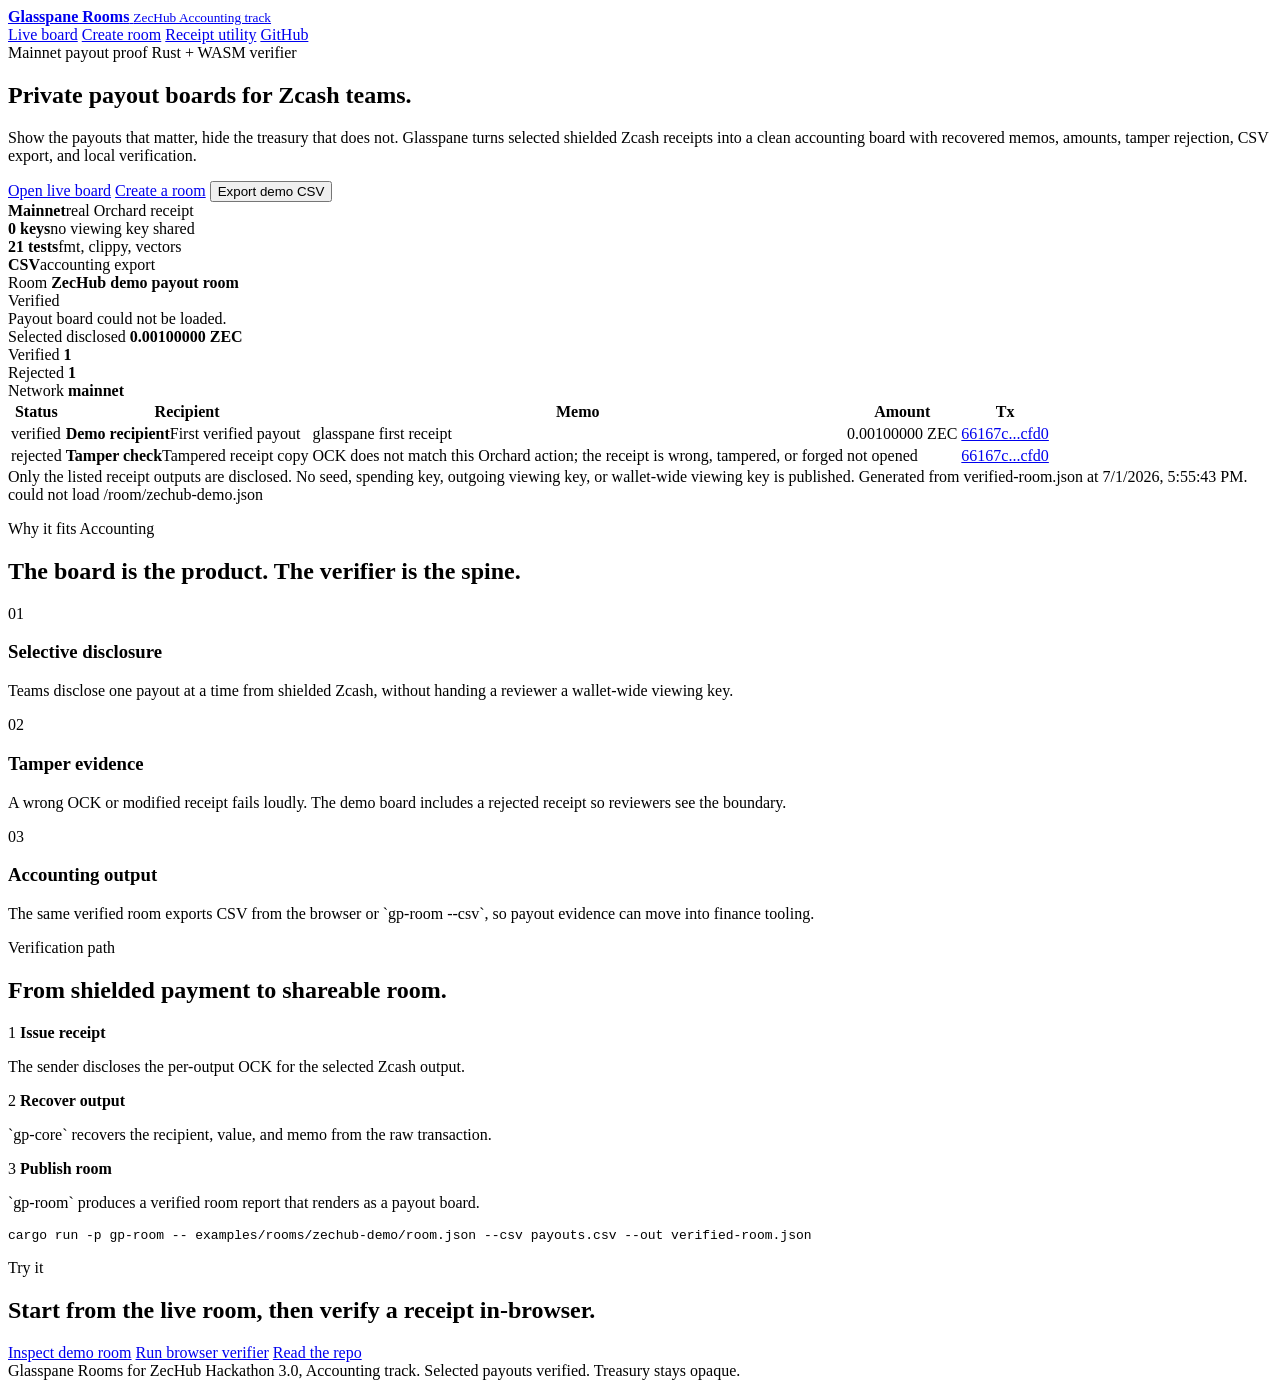
==== web/index.html @ 47644246 "feat: overhaul launch website" ====
<!doctype html>
<html lang="en">
<head>
<meta charset="utf-8" />
<meta name="viewport" content="width=device-width, initial-scale=1" />
<title>Glasspane Rooms - private payout boards for Zcash teams</title>
<meta name="description" content="Glasspane Rooms lets Zcash teams publish private payout boards: selected shielded payouts, memos, totals, tamper checks, and CSV exports without sharing a viewing key." />
<link rel="canonical" href="https://glasspane-iota.vercel.app/" />
<meta name="theme-color" content="#111713" />
<meta property="og:title" content="Glasspane Rooms" />
<meta property="og:description" content="Private payout boards for Zcash teams. Selected shielded payouts are verified while the rest of the treasury stays opaque." />
<meta property="og:type" content="website" />
<meta property="og:url" content="https://glasspane-iota.vercel.app/" />
<meta property="og:image" content="https://glasspane-iota.vercel.app/room/og-glasspane-rooms.svg" />
<meta name="twitter:card" content="summary_large_image" />
<meta name="twitter:title" content="Glasspane Rooms" />
<meta name="twitter:description" content="Private payout boards for Zcash teams." />
<meta name="twitter:image" content="https://glasspane-iota.vercel.app/room/og-glasspane-rooms.svg" />
<link rel="icon" href="/favicon.svg" type="image/svg+xml" />
<link rel="stylesheet" href="/app.css?v=3" />
</head>
<body class="launch page-home">
<div class="gp-shell">
  <header class="gp-topbar">
    <a class="gp-brand" href="/" aria-label="Glasspane home">
      <span class="gp-mark" aria-hidden="true"><span></span></span>
      <span>
        <strong>Glasspane Rooms</strong>
        <small>ZecHub Accounting track</small>
      </span>
    </a>
    <nav class="gp-nav" aria-label="Primary">
      <a href="/room/zechub-demo">Live board</a>
      <a href="/room/create">Create room</a>
      <a href="/receipt.html">Receipt utility</a>
      <a href="https://github.com/dolepee/glasspane">GitHub</a>
    </nav>
  </header>

  <main>
    <section class="gp-hero" aria-labelledby="hero-title">
      <div class="gp-hero-copy">
        <div class="gp-kicker">
          <span><span class="gp-dot" aria-hidden="true"></span>Mainnet payout proof</span>
          <span><span class="gp-dot blue" aria-hidden="true"></span>Rust + WASM verifier</span>
        </div>
        <h1 id="hero-title">Private payout boards for Zcash teams.</h1>
        <p class="gp-lede">Show the payouts that matter, hide the treasury that does not. Glasspane turns selected shielded Zcash receipts into a clean accounting board with recovered memos, amounts, tamper rejection, CSV export, and local verification.</p>
        <div class="gp-actions">
          <a class="gp-button primary" href="/room/zechub-demo">Open live board</a>
          <a class="gp-button" href="/room/create">Create a room</a>
          <button class="gp-button" type="button" id="export-csv">Export demo CSV</button>
        </div>
        <div class="gp-proof-strip" aria-label="Launch proof">
          <div><strong>Mainnet</strong><span>real Orchard receipt</span></div>
          <div><strong>0 keys</strong><span>no viewing key shared</span></div>
          <div><strong>21 tests</strong><span>fmt, clippy, vectors</span></div>
          <div><strong>CSV</strong><span>accounting export</span></div>
        </div>
      </div>

      <aside class="gp-console" aria-label="ZecHub demo payout room preview">
        <div class="gp-console-top">
          <div>
            <span class="gp-console-label">Room</span>
            <strong>ZecHub demo payout room</strong>
          </div>
          <span class="gp-live-pill"><span class="gp-dot" aria-hidden="true"></span>Verified</span>
        </div>

        <div class="gp-summary" id="summary">1 selected shielded payout verified, 1 tampered receipt rejected, rest of treasury opaque.</div>

        <div class="gp-metrics" aria-label="Room metrics">
          <div class="primary">
            <span>Selected disclosed</span>
            <strong id="total-zec">0.00100000 ZEC</strong>
          </div>
          <div>
            <span>Verified</span>
            <strong id="verified-count">1</strong>
          </div>
          <div>
            <span>Rejected</span>
            <strong id="rejected-count">1</strong>
          </div>
          <div>
            <span>Network</span>
            <strong id="network">mainnet</strong>
          </div>
        </div>

        <div class="gp-table-wrap">
          <table class="gp-table" aria-label="Selected payout rows">
            <thead>
              <tr>
                <th scope="col">Status</th>
                <th scope="col">Recipient</th>
                <th scope="col">Memo</th>
                <th scope="col">Amount</th>
                <th scope="col">Tx</th>
              </tr>
            </thead>
            <tbody id="board">
              <tr class="room-data-row">
                <td data-label="Status"><span class="gp-status verified"><span class="gp-dot" aria-hidden="true"></span>verified</span></td>
                <td data-label="Recipient"><strong>Demo recipient</strong><span>First verified payout</span></td>
                <td data-label="Memo" class="mono">glasspane first receipt</td>
                <td data-label="Amount" class="mono">0.00100000 ZEC</td>
                <td data-label="Tx"><a class="gp-tx" href="https://mainnet.zcashexplorer.app/transactions/66167cd3020eb329446e86d80ccd0494baa3959bf9a0e586dbdccd204b6dcfd0" target="_blank" rel="noopener">66167c...cfd0</a></td>
              </tr>
              <tr class="room-data-row">
                <td data-label="Status"><span class="gp-status rejected"><span class="gp-dot" aria-hidden="true"></span>rejected</span></td>
                <td data-label="Recipient"><strong>Tamper check</strong><span>Tampered receipt copy</span></td>
                <td data-label="Memo" class="mono">OCK does not match this Orchard action; the receipt is wrong, tampered, or forged</td>
                <td data-label="Amount" class="mono">not opened</td>
                <td data-label="Tx"><a class="gp-tx" href="https://mainnet.zcashexplorer.app/transactions/66167cd3020eb329446e86d80ccd0494baa3959bf9a0e586dbdccd204b6dcfd0" target="_blank" rel="noopener">66167c...cfd0</a></td>
              </tr>
            </tbody>
          </table>
        </div>

        <div class="gp-console-foot">
          <span id="privacy-boundary">Only the selected receipts are disclosed.</span>
          <span id="generated-at">Generated from verified-room.json at 7/1/2026, 6:55:43 PM.</span>
        </div>
        <div id="load-error" class="gp-error" hidden></div>
      </aside>
    </section>

    <section class="gp-section gp-section-grid" aria-labelledby="why-title">
      <div>
        <p class="gp-section-label">Why it fits Accounting</p>
        <h2 id="why-title">The board is the product. The verifier is the spine.</h2>
      </div>
      <div class="gp-feature-grid">
        <article>
          <span>01</span>
          <h3>Selective disclosure</h3>
          <p>Teams disclose one payout at a time from shielded Zcash, without handing a reviewer a wallet-wide viewing key.</p>
        </article>
        <article>
          <span>02</span>
          <h3>Tamper evidence</h3>
          <p>A wrong OCK or modified receipt fails loudly. The demo board includes a rejected receipt so reviewers see the boundary.</p>
        </article>
        <article>
          <span>03</span>
          <h3>Accounting output</h3>
          <p>The same verified room exports CSV from the browser or `gp-room --csv`, so payout evidence can move into finance tooling.</p>
        </article>
      </div>
    </section>

    <section class="gp-section gp-workflow" aria-labelledby="workflow-title">
      <div class="gp-section-head">
        <p class="gp-section-label">Verification path</p>
        <h2 id="workflow-title">From shielded payment to shareable room.</h2>
      </div>
      <div class="gp-steps">
        <article>
          <span>1</span>
          <strong>Issue receipt</strong>
          <p>The sender discloses the per-output OCK for the selected Zcash output.</p>
        </article>
        <article>
          <span>2</span>
          <strong>Recover output</strong>
          <p>`gp-core` recovers the recipient, value, and memo from the raw transaction.</p>
        </article>
        <article>
          <span>3</span>
          <strong>Publish room</strong>
          <p>`gp-room` produces a verified room report that renders as a payout board.</p>
        </article>
      </div>
      <pre class="gp-terminal"><code>cargo run -p gp-room -- examples/rooms/zechub-demo/room.json --csv payouts.csv --out verified-room.json</code></pre>
    </section>

    <section class="gp-section gp-cta-band" aria-labelledby="next-title">
      <div>
        <p class="gp-section-label">Try it</p>
        <h2 id="next-title">Start from the live room, then verify a receipt in-browser.</h2>
      </div>
      <div class="gp-actions">
        <a class="gp-button primary" href="/room/zechub-demo">Inspect demo room</a>
        <a class="gp-button" href="/room/create">Run browser verifier</a>
        <a class="gp-button" href="https://github.com/dolepee/glasspane">Read the repo</a>
      </div>
    </section>
  </main>

  <footer class="gp-footer">
    <span>Glasspane Rooms for ZecHub Hackathon 3.0, Accounting track.</span>
    <span>Selected payouts verified. Treasury stays opaque.</span>
  </footer>
</div>

<script id="room-data" type="application/json">
{
  "version": "0",
  "title": "ZecHub demo payout room",
  "purpose": "A Glasspane Rooms demo showing how selected shielded Zcash payouts can be proven without exposing the rest of the wallet.",
  "privacy_boundary": "Only the listed receipt outputs are disclosed. No seed, spending key, outgoing viewing key, or wallet-wide viewing key is published.",
  "network": "mainnet",
  "generated_at": "2026-07-01T17:55:43.226035Z",
  "overall_pass": true,
  "verified_count": 1,
  "rejected_count": 1,
  "total_zatoshis": 100000,
  "total_zec": "0.00100000",
  "expected_memo_labels": ["glasspane first receipt"],
  "results": [
    {
      "id": "mainnet-first-receipt",
      "label": "First verified payout",
      "role": "Demo recipient",
      "expected_outcome": "verified",
      "status": "verified",
      "expected_result_observed": true,
      "tamper": false,
      "tx_id": "66167cd3020eb329446e86d80ccd0494baa3959bf9a0e586dbdccd204b6dcfd0",
      "tx_url": "https://mainnet.zcashexplorer.app/transactions/66167cd3020eb329446e86d80ccd0494baa3959bf9a0e586dbdccd204b6dcfd0",
      "pool": "orchard",
      "output_index": 1,
      "amount_zatoshis": 100000,
      "amount_zec": "0.00100000",
      "memo": "glasspane first receipt",
      "recipient": "u1ug9ltzk9y74pgqtc7mtwnc8vsnlqlsalhamkfd4lyhegrfv6ff5znwr4syzylrpta36ehs3jjm3c4ssvpfar8zq2hamg35wwzqxqemeu",
      "error": null
    },
    {
      "id": "tampered-ock",
      "label": "Tampered receipt copy",
      "role": "Tamper check",
      "expected_outcome": "rejected",
      "status": "rejected",
      "expected_result_observed": true,
      "tamper": true,
      "tx_id": "66167cd3020eb329446e86d80ccd0494baa3959bf9a0e586dbdccd204b6dcfd0",
      "tx_url": "https://mainnet.zcashexplorer.app/transactions/66167cd3020eb329446e86d80ccd0494baa3959bf9a0e586dbdccd204b6dcfd0",
      "pool": "orchard",
      "output_index": 1,
      "amount_zatoshis": null,
      "amount_zec": null,
      "memo": null,
      "recipient": null,
      "error": "OCK does not match this Orchard action; the receipt is wrong, tampered, or forged"
    }
  ],
  "failures": []
}
</script>
<script>
  const roomUrl = "/room/zechub-demo.json";
  const board = document.getElementById("board");
  const summary = document.getElementById("summary");
  const errorBox = document.getElementById("load-error");
  let currentRoom = JSON.parse(document.getElementById("room-data").textContent);

  function statusLabel(status) {
    return status === "verified" ? "verified" : "rejected";
  }

  function shortTx(tx) {
    if (!tx) return "tx";
    return tx.slice(0, 6) + "..." + tx.slice(-4);
  }

  function cell(label, content, className = "") {
    const td = document.createElement("td");
    td.setAttribute("data-label", label);
    if (className) td.className = className;
    if (content instanceof Node) td.appendChild(content);
    else td.textContent = content;
    return td;
  }

  function renderRow(item) {
    const row = document.createElement("tr");
    row.className = "room-data-row";

    const normalizedStatus = statusLabel(item.status);
    const status = document.createElement("span");
    status.className = `gp-status ${normalizedStatus}`;
    const dot = document.createElement("span");
    dot.className = "gp-dot";
    dot.setAttribute("aria-hidden", "true");
    status.append(dot, normalizedStatus);

    const role = document.createElement("span");
    const roleName = document.createElement("strong");
    roleName.textContent = item.role || "Recipient";
    const roleLabel = document.createElement("span");
    roleLabel.textContent = item.label || item.id || "receipt";
    role.append(roleName, roleLabel);

    const tx = document.createElement(item.tx_url ? "a" : "span");
    tx.className = item.tx_url ? "gp-tx" : "muted";
    tx.textContent = shortTx(item.tx_id);
    if (item.tx_url) {
      tx.href = item.tx_url;
      tx.target = "_blank";
      tx.rel = "noopener";
    }

    row.append(
      cell("Status", status),
      cell("Recipient", role),
      cell("Memo", item.memo || item.error || "No memo disclosed", "mono"),
      cell("Amount", item.amount_zec ? `${item.amount_zec} ZEC` : "not opened", "mono"),
      cell("Tx", tx)
    );
    return row;
  }

  function csvEscape(value) {
    const text = value == null ? "" : String(value);
    return /[",\n\r]/.test(text) ? `"${text.replace(/"/g, '""')}"` : text;
  }

  function roomToCsv(data) {
    const header = ["status", "recipient", "memo", "amount ZEC", "tx id", "verified-at"];
    const rows = data.results.map(item => [
      item.status || "",
      item.recipient || "",
      item.memo || item.error || "",
      item.amount_zec || "",
      item.tx_id || "",
      data.generated_at || "",
    ]);
    return [header, ...rows].map(row => row.map(csvEscape).join(",")).join("\n") + "\n";
  }

  function slugify(value) {
    return String(value || "glasspane-room").toLowerCase().replace(/[^a-z0-9]+/g, "-").replace(/(^-|-$)/g, "") || "glasspane-room";
  }

  function downloadCsv(data) {
    const blob = new Blob([roomToCsv(data)], { type: "text/csv;charset=utf-8" });
    const url = URL.createObjectURL(blob);
    const link = document.createElement("a");
    link.href = url;
    link.download = `${slugify(data.title)}.csv`;
    link.click();
    URL.revokeObjectURL(url);
  }

  function render(data) {
    currentRoom = data;
    const selected = data.verified_count === 1 ? "selected shielded payout" : "selected shielded payouts";
    const rejected = data.rejected_count === 1 ? "tampered receipt" : "tampered receipts";
    summary.textContent = `${data.verified_count} ${selected} verified, ${data.rejected_count} ${rejected} rejected, rest of treasury opaque.`;
    document.getElementById("total-zec").textContent = `${data.total_zec} ZEC`;
    document.getElementById("verified-count").textContent = data.verified_count;
    document.getElementById("rejected-count").textContent = data.rejected_count;
    document.getElementById("network").textContent = data.network;
    document.getElementById("privacy-boundary").textContent = data.privacy_boundary;
    document.getElementById("generated-at").textContent = `Generated from verified-room.json at ${new Date(data.generated_at).toLocaleString()}.`;
    board.replaceChildren(...data.results.map(renderRow));
  }

  document.getElementById("export-csv").addEventListener("click", () => downloadCsv(currentRoom));
  render(currentRoom);

  fetch(roomUrl)
    .then(response => {
      if (!response.ok) throw new Error(`could not load ${roomUrl}`);
      return response.json();
    })
    .then(render)
    .catch(err => {
      summary.textContent = "Payout board could not be loaded.";
      errorBox.hidden = false;
      errorBox.textContent = err.message;
    });
</script>
</body>
</html>
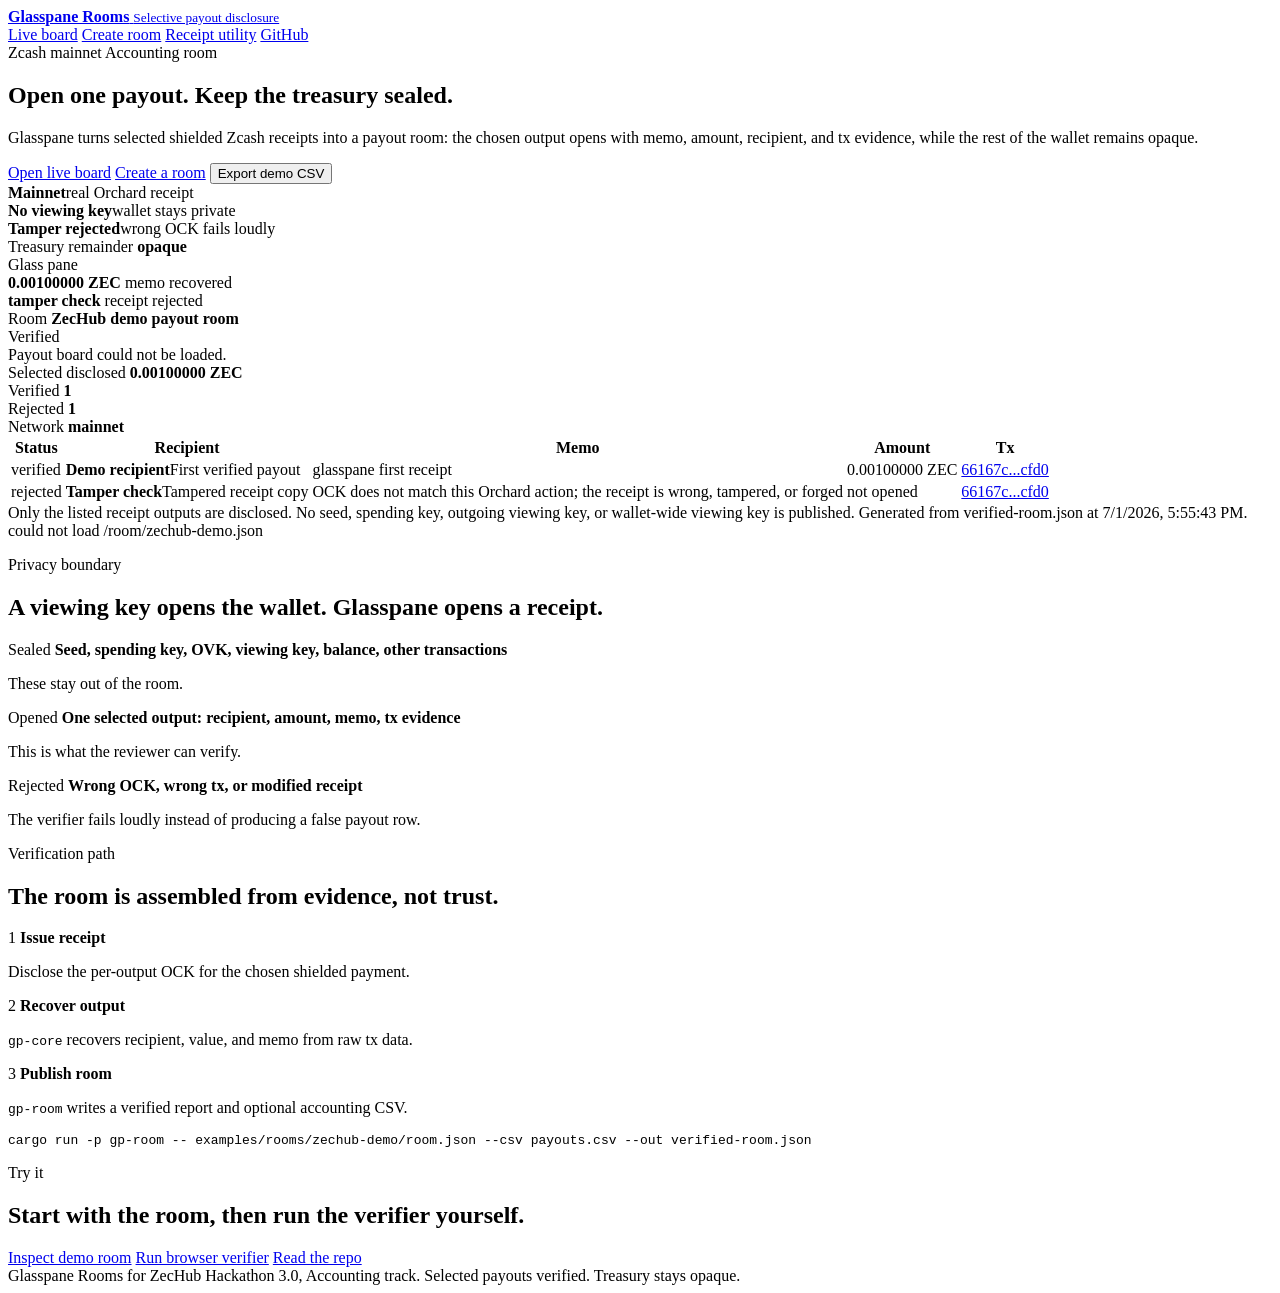
==== commit 4239db6f: "feat: add selective disclosure homepage concept" ====
--- a/web/index.html
+++ b/web/index.html
@@ -17,16 +17,16 @@
 <meta name="twitter:description" content="Private payout boards for Zcash teams." />
 <meta name="twitter:image" content="https://glasspane-iota.vercel.app/room/og-glasspane-rooms.svg" />
 <link rel="icon" href="/favicon.svg" type="image/svg+xml" />
-<link rel="stylesheet" href="/app.css?v=3" />
+<link rel="stylesheet" href="/app.css?v=4" />
 </head>
-<body class="launch page-home">
-<div class="gp-shell">
-  <header class="gp-topbar">
+<body class="launch page-home concept-vault">
+<div class="gp-shell vault-shell">
+  <header class="gp-topbar vault-topbar">
     <a class="gp-brand" href="/" aria-label="Glasspane home">
       <span class="gp-mark" aria-hidden="true"><span></span></span>
       <span>
         <strong>Glasspane Rooms</strong>
-        <small>ZecHub Accounting track</small>
+        <small>Selective payout disclosure</small>
       </span>
     </a>
     <nav class="gp-nav" aria-label="Primary">
@@ -38,148 +38,173 @@
   </header>
 
   <main>
-    <section class="gp-hero" aria-labelledby="hero-title">
-      <div class="gp-hero-copy">
-        <div class="gp-kicker">
-          <span><span class="gp-dot" aria-hidden="true"></span>Mainnet payout proof</span>
-          <span><span class="gp-dot blue" aria-hidden="true"></span>Rust + WASM verifier</span>
+    <section class="vault-hero" aria-labelledby="hero-title">
+      <div class="vault-copy">
+        <div class="vault-kicker">
+          <span><span class="gp-dot" aria-hidden="true"></span>Zcash mainnet</span>
+          <span><span class="gp-dot blue" aria-hidden="true"></span>Accounting room</span>
         </div>
-        <h1 id="hero-title">Private payout boards for Zcash teams.</h1>
-        <p class="gp-lede">Show the payouts that matter, hide the treasury that does not. Glasspane turns selected shielded Zcash receipts into a clean accounting board with recovered memos, amounts, tamper rejection, CSV export, and local verification.</p>
+        <h1 id="hero-title">Open one payout. Keep the treasury sealed.</h1>
+        <p class="vault-lede">Glasspane turns selected shielded Zcash receipts into a payout room: the chosen output opens with memo, amount, recipient, and tx evidence, while the rest of the wallet remains opaque.</p>
         <div class="gp-actions">
           <a class="gp-button primary" href="/room/zechub-demo">Open live board</a>
           <a class="gp-button" href="/room/create">Create a room</a>
           <button class="gp-button" type="button" id="export-csv">Export demo CSV</button>
         </div>
-        <div class="gp-proof-strip" aria-label="Launch proof">
+        <div class="vault-proof-strip" aria-label="Launch proof">
           <div><strong>Mainnet</strong><span>real Orchard receipt</span></div>
-          <div><strong>0 keys</strong><span>no viewing key shared</span></div>
-          <div><strong>21 tests</strong><span>fmt, clippy, vectors</span></div>
-          <div><strong>CSV</strong><span>accounting export</span></div>
+          <div><strong>No viewing key</strong><span>wallet stays private</span></div>
+          <div><strong>Tamper rejected</strong><span>wrong OCK fails loudly</span></div>
         </div>
       </div>
 
-      <aside class="gp-console" aria-label="ZecHub demo payout room preview">
-        <div class="gp-console-top">
+      <div class="vault-stage" aria-label="Selective payout disclosure preview">
+        <div class="vault-sealed" aria-hidden="true">
+          <div class="vault-lock">
+            <span></span>
+          </div>
           <div>
-            <span class="gp-console-label">Room</span>
-            <strong>ZecHub demo payout room</strong>
-          </div>
-          <span class="gp-live-pill"><span class="gp-dot" aria-hidden="true"></span>Verified</span>
+            <span class="vault-label">Treasury remainder</span>
+            <strong>opaque</strong>
+          </div>
+          <div class="vault-blind-rows">
+            <span></span><span></span><span></span><span></span>
+          </div>
         </div>
 
-        <div class="gp-summary" id="summary">1 selected shielded payout verified, 1 tampered receipt rejected, rest of treasury opaque.</div>
-
-        <div class="gp-metrics" aria-label="Room metrics">
-          <div class="primary">
-            <span>Selected disclosed</span>
-            <strong id="total-zec">0.00100000 ZEC</strong>
-          </div>
-          <div>
-            <span>Verified</span>
-            <strong id="verified-count">1</strong>
-          </div>
-          <div>
-            <span>Rejected</span>
-            <strong id="rejected-count">1</strong>
-          </div>
-          <div>
-            <span>Network</span>
-            <strong id="network">mainnet</strong>
+        <div class="vault-disclosure" aria-hidden="true">
+          <span class="vault-label">Glass pane</span>
+          <div class="vault-receipt verified">
+            <strong>0.00100000 ZEC</strong>
+            <span>memo recovered</span>
+          </div>
+          <div class="vault-rail"></div>
+          <div class="vault-receipt rejected">
+            <strong>tamper check</strong>
+            <span>receipt rejected</span>
           </div>
         </div>
 
-        <div class="gp-table-wrap">
-          <table class="gp-table" aria-label="Selected payout rows">
-            <thead>
-              <tr>
-                <th scope="col">Status</th>
-                <th scope="col">Recipient</th>
-                <th scope="col">Memo</th>
-                <th scope="col">Amount</th>
-                <th scope="col">Tx</th>
-              </tr>
-            </thead>
-            <tbody id="board">
-              <tr class="room-data-row">
-                <td data-label="Status"><span class="gp-status verified"><span class="gp-dot" aria-hidden="true"></span>verified</span></td>
-                <td data-label="Recipient"><strong>Demo recipient</strong><span>First verified payout</span></td>
-                <td data-label="Memo" class="mono">glasspane first receipt</td>
-                <td data-label="Amount" class="mono">0.00100000 ZEC</td>
-                <td data-label="Tx"><a class="gp-tx" href="https://mainnet.zcashexplorer.app/transactions/66167cd3020eb329446e86d80ccd0494baa3959bf9a0e586dbdccd204b6dcfd0" target="_blank" rel="noopener">66167c...cfd0</a></td>
-              </tr>
-              <tr class="room-data-row">
-                <td data-label="Status"><span class="gp-status rejected"><span class="gp-dot" aria-hidden="true"></span>rejected</span></td>
-                <td data-label="Recipient"><strong>Tamper check</strong><span>Tampered receipt copy</span></td>
-                <td data-label="Memo" class="mono">OCK does not match this Orchard action; the receipt is wrong, tampered, or forged</td>
-                <td data-label="Amount" class="mono">not opened</td>
-                <td data-label="Tx"><a class="gp-tx" href="https://mainnet.zcashexplorer.app/transactions/66167cd3020eb329446e86d80ccd0494baa3959bf9a0e586dbdccd204b6dcfd0" target="_blank" rel="noopener">66167c...cfd0</a></td>
-              </tr>
-            </tbody>
-          </table>
-        </div>
-
-        <div class="gp-console-foot">
-          <span id="privacy-boundary">Only the selected receipts are disclosed.</span>
-          <span id="generated-at">Generated from verified-room.json at 7/1/2026, 6:55:43 PM.</span>
-        </div>
-        <div id="load-error" class="gp-error" hidden></div>
-      </aside>
+        <aside class="gp-console vault-board" aria-label="ZecHub demo payout room preview">
+          <div class="gp-console-top">
+            <div>
+              <span class="gp-console-label">Room</span>
+              <strong>ZecHub demo payout room</strong>
+            </div>
+            <span class="gp-live-pill"><span class="gp-dot" aria-hidden="true"></span>Verified</span>
+          </div>
+
+          <div class="gp-summary" id="summary">1 selected shielded payout verified, 1 tampered receipt rejected, rest of treasury opaque.</div>
+
+          <div class="gp-metrics" aria-label="Room metrics">
+            <div class="primary">
+              <span>Selected disclosed</span>
+              <strong id="total-zec">0.00100000 ZEC</strong>
+            </div>
+            <div>
+              <span>Verified</span>
+              <strong id="verified-count">1</strong>
+            </div>
+            <div>
+              <span>Rejected</span>
+              <strong id="rejected-count">1</strong>
+            </div>
+            <div>
+              <span>Network</span>
+              <strong id="network">mainnet</strong>
+            </div>
+          </div>
+
+          <div class="gp-table-wrap">
+            <table class="gp-table" aria-label="Selected payout rows">
+              <thead>
+                <tr>
+                  <th scope="col">Status</th>
+                  <th scope="col">Recipient</th>
+                  <th scope="col">Memo</th>
+                  <th scope="col">Amount</th>
+                  <th scope="col">Tx</th>
+                </tr>
+              </thead>
+              <tbody id="board">
+                <tr class="room-data-row">
+                  <td data-label="Status"><span class="gp-status verified"><span class="gp-dot" aria-hidden="true"></span>verified</span></td>
+                  <td data-label="Recipient"><strong>Demo recipient</strong><span>First verified payout</span></td>
+                  <td data-label="Memo" class="mono">glasspane first receipt</td>
+                  <td data-label="Amount" class="mono">0.00100000 ZEC</td>
+                  <td data-label="Tx"><a class="gp-tx" href="https://mainnet.zcashexplorer.app/transactions/66167cd3020eb329446e86d80ccd0494baa3959bf9a0e586dbdccd204b6dcfd0" target="_blank" rel="noopener">66167c...cfd0</a></td>
+                </tr>
+                <tr class="room-data-row">
+                  <td data-label="Status"><span class="gp-status rejected"><span class="gp-dot" aria-hidden="true"></span>rejected</span></td>
+                  <td data-label="Recipient"><strong>Tamper check</strong><span>Tampered receipt copy</span></td>
+                  <td data-label="Memo" class="mono">OCK does not match this Orchard action; the receipt is wrong, tampered, or forged</td>
+                  <td data-label="Amount" class="mono">not opened</td>
+                  <td data-label="Tx"><a class="gp-tx" href="https://mainnet.zcashexplorer.app/transactions/66167cd3020eb329446e86d80ccd0494baa3959bf9a0e586dbdccd204b6dcfd0" target="_blank" rel="noopener">66167c...cfd0</a></td>
+                </tr>
+              </tbody>
+            </table>
+          </div>
+
+          <div class="gp-console-foot">
+            <span id="privacy-boundary">Only the selected receipts are disclosed.</span>
+            <span id="generated-at">Generated from verified-room.json at 7/1/2026, 6:55:43 PM.</span>
+          </div>
+          <div id="load-error" class="gp-error" hidden></div>
+        </aside>
+      </div>
     </section>
 
-    <section class="gp-section gp-section-grid" aria-labelledby="why-title">
+    <section class="vault-ledger" aria-labelledby="why-title">
       <div>
-        <p class="gp-section-label">Why it fits Accounting</p>
-        <h2 id="why-title">The board is the product. The verifier is the spine.</h2>
-      </div>
-      <div class="gp-feature-grid">
-        <article>
-          <span>01</span>
-          <h3>Selective disclosure</h3>
-          <p>Teams disclose one payout at a time from shielded Zcash, without handing a reviewer a wallet-wide viewing key.</p>
-        </article>
-        <article>
-          <span>02</span>
-          <h3>Tamper evidence</h3>
-          <p>A wrong OCK or modified receipt fails loudly. The demo board includes a rejected receipt so reviewers see the boundary.</p>
-        </article>
-        <article>
-          <span>03</span>
-          <h3>Accounting output</h3>
-          <p>The same verified room exports CSV from the browser or `gp-room --csv`, so payout evidence can move into finance tooling.</p>
+        <p class="gp-section-label">Privacy boundary</p>
+        <h2 id="why-title">A viewing key opens the wallet. Glasspane opens a receipt.</h2>
+      </div>
+      <div class="vault-ledger-grid">
+        <article class="sealed">
+          <span>Sealed</span>
+          <strong>Seed, spending key, OVK, viewing key, balance, other transactions</strong>
+          <p>These stay out of the room.</p>
+        </article>
+        <article class="opened">
+          <span>Opened</span>
+          <strong>One selected output: recipient, amount, memo, tx evidence</strong>
+          <p>This is what the reviewer can verify.</p>
+        </article>
+        <article class="rejected">
+          <span>Rejected</span>
+          <strong>Wrong OCK, wrong tx, or modified receipt</strong>
+          <p>The verifier fails loudly instead of producing a false payout row.</p>
         </article>
       </div>
     </section>
 
-    <section class="gp-section gp-workflow" aria-labelledby="workflow-title">
-      <div class="gp-section-head">
-        <p class="gp-section-label">Verification path</p>
-        <h2 id="workflow-title">From shielded payment to shareable room.</h2>
-      </div>
-      <div class="gp-steps">
+    <section class="vault-process" aria-labelledby="workflow-title">
+      <p class="gp-section-label">Verification path</p>
+      <h2 id="workflow-title">The room is assembled from evidence, not trust.</h2>
+      <div class="vault-process-grid">
         <article>
           <span>1</span>
           <strong>Issue receipt</strong>
-          <p>The sender discloses the per-output OCK for the selected Zcash output.</p>
+          <p>Disclose the per-output OCK for the chosen shielded payment.</p>
         </article>
         <article>
           <span>2</span>
           <strong>Recover output</strong>
-          <p>`gp-core` recovers the recipient, value, and memo from the raw transaction.</p>
+          <p><code>gp-core</code> recovers recipient, value, and memo from raw tx data.</p>
         </article>
         <article>
           <span>3</span>
           <strong>Publish room</strong>
-          <p>`gp-room` produces a verified room report that renders as a payout board.</p>
+          <p><code>gp-room</code> writes a verified report and optional accounting CSV.</p>
         </article>
       </div>
       <pre class="gp-terminal"><code>cargo run -p gp-room -- examples/rooms/zechub-demo/room.json --csv payouts.csv --out verified-room.json</code></pre>
     </section>
 
-    <section class="gp-section gp-cta-band" aria-labelledby="next-title">
+    <section class="vault-cta" aria-labelledby="next-title">
       <div>
         <p class="gp-section-label">Try it</p>
-        <h2 id="next-title">Start from the live room, then verify a receipt in-browser.</h2>
+        <h2 id="next-title">Start with the room, then run the verifier yourself.</h2>
       </div>
       <div class="gp-actions">
         <a class="gp-button primary" href="/room/zechub-demo">Inspect demo room</a>
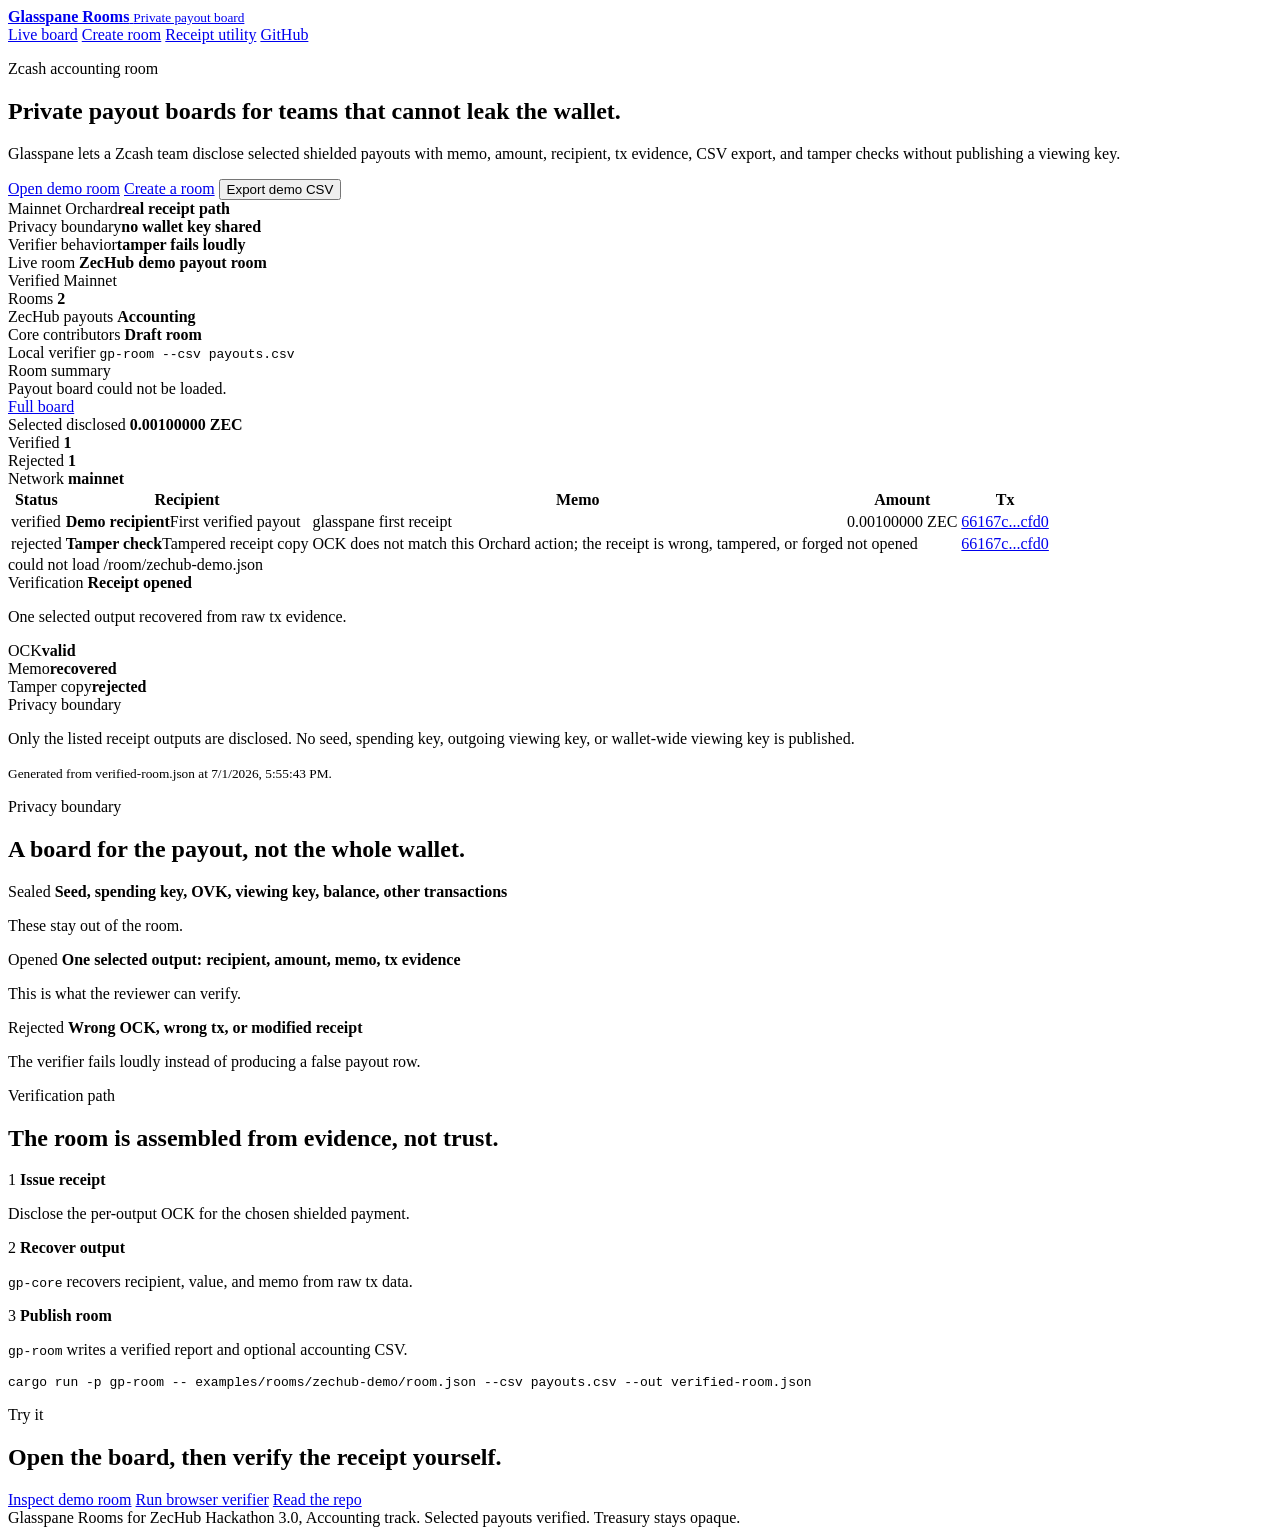
==== commit 3d065bf1: "feat: replace homepage with product workspace" ====
--- a/web/index.html
+++ b/web/index.html
@@ -17,16 +17,16 @@
 <meta name="twitter:description" content="Private payout boards for Zcash teams." />
 <meta name="twitter:image" content="https://glasspane-iota.vercel.app/room/og-glasspane-rooms.svg" />
 <link rel="icon" href="/favicon.svg" type="image/svg+xml" />
-<link rel="stylesheet" href="/app.css?v=4" />
+<link rel="stylesheet" href="/app.css?v=5" />
 </head>
-<body class="launch page-home concept-vault">
-<div class="gp-shell vault-shell">
-  <header class="gp-topbar vault-topbar">
+<body class="launch page-home concept-workspace">
+<div class="gp-shell workspace-shell">
+  <header class="gp-topbar workspace-topbar">
     <a class="gp-brand" href="/" aria-label="Glasspane home">
       <span class="gp-mark" aria-hidden="true"><span></span></span>
       <span>
         <strong>Glasspane Rooms</strong>
-        <small>Selective payout disclosure</small>
+        <small>Private payout board</small>
       </span>
     </a>
     <nav class="gp-nav" aria-label="Primary">
@@ -38,128 +38,142 @@
   </header>
 
   <main>
-    <section class="vault-hero" aria-labelledby="hero-title">
-      <div class="vault-copy">
-        <div class="vault-kicker">
-          <span><span class="gp-dot" aria-hidden="true"></span>Zcash mainnet</span>
-          <span><span class="gp-dot blue" aria-hidden="true"></span>Accounting room</span>
-        </div>
-        <h1 id="hero-title">Open one payout. Keep the treasury sealed.</h1>
-        <p class="vault-lede">Glasspane turns selected shielded Zcash receipts into a payout room: the chosen output opens with memo, amount, recipient, and tx evidence, while the rest of the wallet remains opaque.</p>
+    <section class="workspace-hero" aria-labelledby="hero-title">
+      <div class="workspace-copy">
+        <p class="workspace-eyebrow"><span class="gp-dot" aria-hidden="true"></span>Zcash accounting room</p>
+        <h1 id="hero-title">Private payout boards for teams that cannot leak the wallet.</h1>
+        <p class="workspace-lede">Glasspane lets a Zcash team disclose selected shielded payouts with memo, amount, recipient, tx evidence, CSV export, and tamper checks without publishing a viewing key.</p>
         <div class="gp-actions">
-          <a class="gp-button primary" href="/room/zechub-demo">Open live board</a>
+          <a class="gp-button primary" href="/room/zechub-demo">Open demo room</a>
           <a class="gp-button" href="/room/create">Create a room</a>
           <button class="gp-button" type="button" id="export-csv">Export demo CSV</button>
         </div>
-        <div class="vault-proof-strip" aria-label="Launch proof">
-          <div><strong>Mainnet</strong><span>real Orchard receipt</span></div>
-          <div><strong>No viewing key</strong><span>wallet stays private</span></div>
-          <div><strong>Tamper rejected</strong><span>wrong OCK fails loudly</span></div>
+        <div class="workspace-proof-row" aria-label="Launch proof">
+          <div><span>Mainnet Orchard</span><strong>real receipt path</strong></div>
+          <div><span>Privacy boundary</span><strong>no wallet key shared</strong></div>
+          <div><span>Verifier behavior</span><strong>tamper fails loudly</strong></div>
         </div>
       </div>
 
-      <div class="vault-stage" aria-label="Selective payout disclosure preview">
-        <div class="vault-sealed" aria-hidden="true">
-          <div class="vault-lock">
-            <span></span>
+      <div class="room-workspace" aria-label="Glasspane payout room preview">
+        <div class="workspace-windowbar">
+          <div>
+            <span class="workspace-window-label">Live room</span>
+            <strong>ZecHub demo payout room</strong>
           </div>
-          <div>
-            <span class="vault-label">Treasury remainder</span>
-            <strong>opaque</strong>
-          </div>
-          <div class="vault-blind-rows">
-            <span></span><span></span><span></span><span></span>
+          <div class="workspace-window-actions" aria-label="Room status">
+            <span><span class="gp-dot" aria-hidden="true"></span>Verified</span>
+            <span>Mainnet</span>
           </div>
         </div>
 
-        <div class="vault-disclosure" aria-hidden="true">
-          <span class="vault-label">Glass pane</span>
-          <div class="vault-receipt verified">
-            <strong>0.00100000 ZEC</strong>
-            <span>memo recovered</span>
-          </div>
-          <div class="vault-rail"></div>
-          <div class="vault-receipt rejected">
-            <strong>tamper check</strong>
-            <span>receipt rejected</span>
-          </div>
+        <div class="workspace-grid">
+          <aside class="workspace-sidebar" aria-label="Rooms">
+            <div class="workspace-sidebar-head">
+              <span>Rooms</span>
+              <strong>2</strong>
+            </div>
+            <div class="workspace-room active">
+              <span>ZecHub payouts</span>
+              <strong>Accounting</strong>
+            </div>
+            <div class="workspace-room muted-room">
+              <span>Core contributors</span>
+              <strong>Draft room</strong>
+            </div>
+            <div class="workspace-command">
+              <span>Local verifier</span>
+              <code>gp-room --csv payouts.csv</code>
+            </div>
+          </aside>
+
+          <section class="workspace-board" aria-label="ZecHub demo payout room preview">
+            <div class="workspace-board-head">
+              <div>
+                <span class="gp-console-label">Room summary</span>
+                <div class="gp-summary" id="summary">1 selected shielded payout verified, 1 tampered receipt rejected, rest of treasury opaque.</div>
+              </div>
+              <a class="workspace-small-link" href="/room/zechub-demo">Full board</a>
+            </div>
+
+            <div class="workspace-metrics" aria-label="Room metrics">
+              <div class="primary">
+                <span>Selected disclosed</span>
+                <strong id="total-zec">0.00100000 ZEC</strong>
+              </div>
+              <div>
+                <span>Verified</span>
+                <strong id="verified-count">1</strong>
+              </div>
+              <div>
+                <span>Rejected</span>
+                <strong id="rejected-count">1</strong>
+              </div>
+              <div>
+                <span>Network</span>
+                <strong id="network">mainnet</strong>
+              </div>
+            </div>
+
+            <div class="gp-table-wrap workspace-table-wrap">
+              <table class="gp-table workspace-table" aria-label="Selected payout rows">
+                <thead>
+                  <tr>
+                    <th scope="col">Status</th>
+                    <th scope="col">Recipient</th>
+                    <th scope="col">Memo</th>
+                    <th scope="col">Amount</th>
+                    <th scope="col">Tx</th>
+                  </tr>
+                </thead>
+                <tbody id="board">
+                  <tr class="room-data-row">
+                    <td data-label="Status"><span class="gp-status verified"><span class="gp-dot" aria-hidden="true"></span>verified</span></td>
+                    <td data-label="Recipient"><strong>Demo recipient</strong><span>First verified payout</span></td>
+                    <td data-label="Memo" class="mono">glasspane first receipt</td>
+                    <td data-label="Amount" class="mono">0.00100000 ZEC</td>
+                    <td data-label="Tx"><a class="gp-tx" href="https://mainnet.zcashexplorer.app/transactions/66167cd3020eb329446e86d80ccd0494baa3959bf9a0e586dbdccd204b6dcfd0" target="_blank" rel="noopener">66167c...cfd0</a></td>
+                  </tr>
+                  <tr class="room-data-row">
+                    <td data-label="Status"><span class="gp-status rejected"><span class="gp-dot" aria-hidden="true"></span>rejected</span></td>
+                    <td data-label="Recipient"><strong>Tamper check</strong><span>Tampered receipt copy</span></td>
+                    <td data-label="Memo" class="mono">OCK does not match this Orchard action; the receipt is wrong, tampered, or forged</td>
+                    <td data-label="Amount" class="mono">not opened</td>
+                    <td data-label="Tx"><a class="gp-tx" href="https://mainnet.zcashexplorer.app/transactions/66167cd3020eb329446e86d80ccd0494baa3959bf9a0e586dbdccd204b6dcfd0" target="_blank" rel="noopener">66167c...cfd0</a></td>
+                  </tr>
+                </tbody>
+              </table>
+            </div>
+            <div id="load-error" class="gp-error" hidden></div>
+          </section>
+
+          <aside class="workspace-inspector" aria-label="Verification inspector">
+            <div class="inspector-block">
+              <span>Verification</span>
+              <strong>Receipt opened</strong>
+              <p>One selected output recovered from raw tx evidence.</p>
+            </div>
+            <div class="inspector-list">
+              <div><span>OCK</span><strong>valid</strong></div>
+              <div><span>Memo</span><strong>recovered</strong></div>
+              <div><span>Tamper copy</span><strong>rejected</strong></div>
+            </div>
+            <div class="inspector-boundary">
+              <span>Privacy boundary</span>
+              <p id="privacy-boundary">Only the selected receipts are disclosed.</p>
+              <small id="generated-at">Generated from verified-room.json at 7/1/2026, 6:55:43 PM.</small>
+            </div>
+          </aside>
         </div>
-
-        <aside class="gp-console vault-board" aria-label="ZecHub demo payout room preview">
-          <div class="gp-console-top">
-            <div>
-              <span class="gp-console-label">Room</span>
-              <strong>ZecHub demo payout room</strong>
-            </div>
-            <span class="gp-live-pill"><span class="gp-dot" aria-hidden="true"></span>Verified</span>
-          </div>
-
-          <div class="gp-summary" id="summary">1 selected shielded payout verified, 1 tampered receipt rejected, rest of treasury opaque.</div>
-
-          <div class="gp-metrics" aria-label="Room metrics">
-            <div class="primary">
-              <span>Selected disclosed</span>
-              <strong id="total-zec">0.00100000 ZEC</strong>
-            </div>
-            <div>
-              <span>Verified</span>
-              <strong id="verified-count">1</strong>
-            </div>
-            <div>
-              <span>Rejected</span>
-              <strong id="rejected-count">1</strong>
-            </div>
-            <div>
-              <span>Network</span>
-              <strong id="network">mainnet</strong>
-            </div>
-          </div>
-
-          <div class="gp-table-wrap">
-            <table class="gp-table" aria-label="Selected payout rows">
-              <thead>
-                <tr>
-                  <th scope="col">Status</th>
-                  <th scope="col">Recipient</th>
-                  <th scope="col">Memo</th>
-                  <th scope="col">Amount</th>
-                  <th scope="col">Tx</th>
-                </tr>
-              </thead>
-              <tbody id="board">
-                <tr class="room-data-row">
-                  <td data-label="Status"><span class="gp-status verified"><span class="gp-dot" aria-hidden="true"></span>verified</span></td>
-                  <td data-label="Recipient"><strong>Demo recipient</strong><span>First verified payout</span></td>
-                  <td data-label="Memo" class="mono">glasspane first receipt</td>
-                  <td data-label="Amount" class="mono">0.00100000 ZEC</td>
-                  <td data-label="Tx"><a class="gp-tx" href="https://mainnet.zcashexplorer.app/transactions/66167cd3020eb329446e86d80ccd0494baa3959bf9a0e586dbdccd204b6dcfd0" target="_blank" rel="noopener">66167c...cfd0</a></td>
-                </tr>
-                <tr class="room-data-row">
-                  <td data-label="Status"><span class="gp-status rejected"><span class="gp-dot" aria-hidden="true"></span>rejected</span></td>
-                  <td data-label="Recipient"><strong>Tamper check</strong><span>Tampered receipt copy</span></td>
-                  <td data-label="Memo" class="mono">OCK does not match this Orchard action; the receipt is wrong, tampered, or forged</td>
-                  <td data-label="Amount" class="mono">not opened</td>
-                  <td data-label="Tx"><a class="gp-tx" href="https://mainnet.zcashexplorer.app/transactions/66167cd3020eb329446e86d80ccd0494baa3959bf9a0e586dbdccd204b6dcfd0" target="_blank" rel="noopener">66167c...cfd0</a></td>
-                </tr>
-              </tbody>
-            </table>
-          </div>
-
-          <div class="gp-console-foot">
-            <span id="privacy-boundary">Only the selected receipts are disclosed.</span>
-            <span id="generated-at">Generated from verified-room.json at 7/1/2026, 6:55:43 PM.</span>
-          </div>
-          <div id="load-error" class="gp-error" hidden></div>
-        </aside>
       </div>
     </section>
 
-    <section class="vault-ledger" aria-labelledby="why-title">
+    <section class="workspace-boundary" aria-labelledby="why-title">
       <div>
         <p class="gp-section-label">Privacy boundary</p>
-        <h2 id="why-title">A viewing key opens the wallet. Glasspane opens a receipt.</h2>
-      </div>
-      <div class="vault-ledger-grid">
+        <h2 id="why-title">A board for the payout, not the whole wallet.</h2>
+      </div>
+      <div class="workspace-boundary-grid">
         <article class="sealed">
           <span>Sealed</span>
           <strong>Seed, spending key, OVK, viewing key, balance, other transactions</strong>
@@ -178,10 +192,10 @@
       </div>
     </section>
 
-    <section class="vault-process" aria-labelledby="workflow-title">
+    <section class="workspace-process" aria-labelledby="workflow-title">
       <p class="gp-section-label">Verification path</p>
       <h2 id="workflow-title">The room is assembled from evidence, not trust.</h2>
-      <div class="vault-process-grid">
+      <div class="workspace-process-grid">
         <article>
           <span>1</span>
           <strong>Issue receipt</strong>
@@ -201,10 +215,10 @@
       <pre class="gp-terminal"><code>cargo run -p gp-room -- examples/rooms/zechub-demo/room.json --csv payouts.csv --out verified-room.json</code></pre>
     </section>
 
-    <section class="vault-cta" aria-labelledby="next-title">
+    <section class="workspace-cta" aria-labelledby="next-title">
       <div>
         <p class="gp-section-label">Try it</p>
-        <h2 id="next-title">Start with the room, then run the verifier yourself.</h2>
+        <h2 id="next-title">Open the board, then verify the receipt yourself.</h2>
       </div>
       <div class="gp-actions">
         <a class="gp-button primary" href="/room/zechub-demo">Inspect demo room</a>
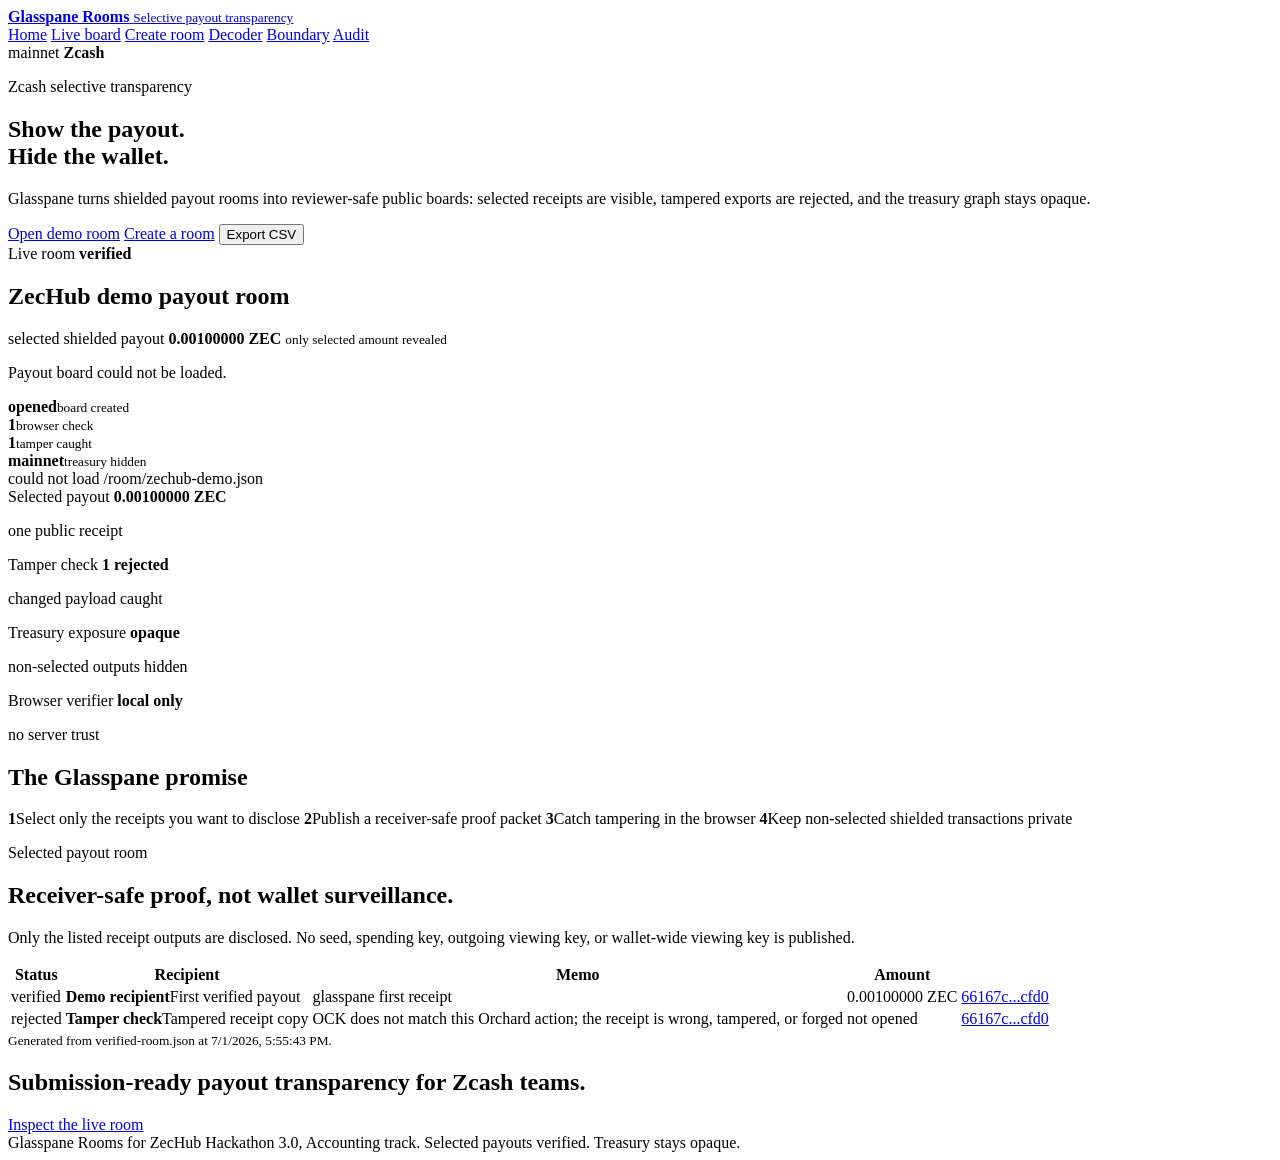
==== commit 5aec137c: "feat: apply premium website overhaul" ====
--- a/web/index.html
+++ b/web/index.html
@@ -17,218 +17,135 @@
 <meta name="twitter:description" content="Private payout boards for Zcash teams." />
 <meta name="twitter:image" content="https://glasspane-iota.vercel.app/room/og-glasspane-rooms.svg" />
 <link rel="icon" href="/favicon.svg" type="image/svg+xml" />
-<link rel="stylesheet" href="/app.css?v=5" />
+<link rel="stylesheet" href="/app.css?v=8" />
 </head>
-<body class="launch page-home concept-workspace">
-<div class="gp-shell workspace-shell">
-  <header class="gp-topbar workspace-topbar">
+<body class="premium page-home">
+<div class="gp-shell premium-shell">
+  <header class="premium-topbar">
     <a class="gp-brand" href="/" aria-label="Glasspane home">
       <span class="gp-mark" aria-hidden="true"><span></span></span>
       <span>
         <strong>Glasspane Rooms</strong>
-        <small>Private payout board</small>
+        <small>Selective payout transparency</small>
       </span>
     </a>
-    <nav class="gp-nav" aria-label="Primary">
+    <nav class="gp-nav premium-nav" aria-label="Primary">
+      <a class="active" href="/">Home</a>
       <a href="/room/zechub-demo">Live board</a>
       <a href="/room/create">Create room</a>
-      <a href="/receipt.html">Receipt utility</a>
-      <a href="https://github.com/dolepee/glasspane">GitHub</a>
+      <a href="/receipt.html">Decoder</a>
+      <a href="/boundary">Boundary</a>
+      <a href="/audit">Audit</a>
     </nav>
+    <div class="premium-network" aria-label="Network">
+      <span><span class="gp-dot" aria-hidden="true"></span>mainnet</span>
+      <strong>Zcash</strong>
+    </div>
   </header>
 
   <main>
-    <section class="workspace-hero" aria-labelledby="hero-title">
-      <div class="workspace-copy">
-        <p class="workspace-eyebrow"><span class="gp-dot" aria-hidden="true"></span>Zcash accounting room</p>
-        <h1 id="hero-title">Private payout boards for teams that cannot leak the wallet.</h1>
-        <p class="workspace-lede">Glasspane lets a Zcash team disclose selected shielded payouts with memo, amount, recipient, tx evidence, CSV export, and tamper checks without publishing a viewing key.</p>
-        <div class="gp-actions">
-          <a class="gp-button primary" href="/room/zechub-demo">Open demo room</a>
-          <a class="gp-button" href="/room/create">Create a room</a>
-          <button class="gp-button" type="button" id="export-csv">Export demo CSV</button>
-        </div>
-        <div class="workspace-proof-row" aria-label="Launch proof">
-          <div><span>Mainnet Orchard</span><strong>real receipt path</strong></div>
-          <div><span>Privacy boundary</span><strong>no wallet key shared</strong></div>
-          <div><span>Verifier behavior</span><strong>tamper fails loudly</strong></div>
+    <section class="premium-home-hero" aria-labelledby="hero-title">
+      <div class="premium-hero-copy">
+        <p class="premium-pill"><span class="gp-dot" aria-hidden="true"></span>Zcash selective transparency</p>
+        <h1 id="hero-title">Show the payout.<br />Hide the wallet.</h1>
+        <p class="premium-lede">Glasspane turns shielded payout rooms into reviewer-safe public boards: selected receipts are visible, tampered exports are rejected, and the treasury graph stays opaque.</p>
+        <div class="premium-actions">
+          <a class="premium-button primary" href="/room/zechub-demo">Open demo room</a>
+          <a class="premium-button" href="/room/create">Create a room</a>
+          <button class="premium-button" type="button" id="export-csv">Export CSV</button>
         </div>
       </div>
 
-      <div class="room-workspace" aria-label="Glasspane payout room preview">
-        <div class="workspace-windowbar">
-          <div>
-            <span class="workspace-window-label">Live room</span>
-            <strong>ZecHub demo payout room</strong>
-          </div>
-          <div class="workspace-window-actions" aria-label="Room status">
-            <span><span class="gp-dot" aria-hidden="true"></span>Verified</span>
-            <span>Mainnet</span>
-          </div>
+      <aside class="premium-live-card" aria-label="Live room preview">
+        <div class="premium-card-head">
+          <span>Live room</span>
+          <strong><span class="gp-dot" aria-hidden="true"></span>verified</strong>
         </div>
-
-        <div class="workspace-grid">
-          <aside class="workspace-sidebar" aria-label="Rooms">
-            <div class="workspace-sidebar-head">
-              <span>Rooms</span>
-              <strong>2</strong>
-            </div>
-            <div class="workspace-room active">
-              <span>ZecHub payouts</span>
-              <strong>Accounting</strong>
-            </div>
-            <div class="workspace-room muted-room">
-              <span>Core contributors</span>
-              <strong>Draft room</strong>
-            </div>
-            <div class="workspace-command">
-              <span>Local verifier</span>
-              <code>gp-room --csv payouts.csv</code>
-            </div>
-          </aside>
-
-          <section class="workspace-board" aria-label="ZecHub demo payout room preview">
-            <div class="workspace-board-head">
-              <div>
-                <span class="gp-console-label">Room summary</span>
-                <div class="gp-summary" id="summary">1 selected shielded payout verified, 1 tampered receipt rejected, rest of treasury opaque.</div>
-              </div>
-              <a class="workspace-small-link" href="/room/zechub-demo">Full board</a>
-            </div>
-
-            <div class="workspace-metrics" aria-label="Room metrics">
-              <div class="primary">
-                <span>Selected disclosed</span>
-                <strong id="total-zec">0.00100000 ZEC</strong>
-              </div>
-              <div>
-                <span>Verified</span>
-                <strong id="verified-count">1</strong>
-              </div>
-              <div>
-                <span>Rejected</span>
-                <strong id="rejected-count">1</strong>
-              </div>
-              <div>
-                <span>Network</span>
-                <strong id="network">mainnet</strong>
-              </div>
-            </div>
-
-            <div class="gp-table-wrap workspace-table-wrap">
-              <table class="gp-table workspace-table" aria-label="Selected payout rows">
-                <thead>
-                  <tr>
-                    <th scope="col">Status</th>
-                    <th scope="col">Recipient</th>
-                    <th scope="col">Memo</th>
-                    <th scope="col">Amount</th>
-                    <th scope="col">Tx</th>
-                  </tr>
-                </thead>
-                <tbody id="board">
-                  <tr class="room-data-row">
-                    <td data-label="Status"><span class="gp-status verified"><span class="gp-dot" aria-hidden="true"></span>verified</span></td>
-                    <td data-label="Recipient"><strong>Demo recipient</strong><span>First verified payout</span></td>
-                    <td data-label="Memo" class="mono">glasspane first receipt</td>
-                    <td data-label="Amount" class="mono">0.00100000 ZEC</td>
-                    <td data-label="Tx"><a class="gp-tx" href="https://mainnet.zcashexplorer.app/transactions/66167cd3020eb329446e86d80ccd0494baa3959bf9a0e586dbdccd204b6dcfd0" target="_blank" rel="noopener">66167c...cfd0</a></td>
-                  </tr>
-                  <tr class="room-data-row">
-                    <td data-label="Status"><span class="gp-status rejected"><span class="gp-dot" aria-hidden="true"></span>rejected</span></td>
-                    <td data-label="Recipient"><strong>Tamper check</strong><span>Tampered receipt copy</span></td>
-                    <td data-label="Memo" class="mono">OCK does not match this Orchard action; the receipt is wrong, tampered, or forged</td>
-                    <td data-label="Amount" class="mono">not opened</td>
-                    <td data-label="Tx"><a class="gp-tx" href="https://mainnet.zcashexplorer.app/transactions/66167cd3020eb329446e86d80ccd0494baa3959bf9a0e586dbdccd204b6dcfd0" target="_blank" rel="noopener">66167c...cfd0</a></td>
-                  </tr>
-                </tbody>
-              </table>
-            </div>
-            <div id="load-error" class="gp-error" hidden></div>
-          </section>
-
-          <aside class="workspace-inspector" aria-label="Verification inspector">
-            <div class="inspector-block">
-              <span>Verification</span>
-              <strong>Receipt opened</strong>
-              <p>One selected output recovered from raw tx evidence.</p>
-            </div>
-            <div class="inspector-list">
-              <div><span>OCK</span><strong>valid</strong></div>
-              <div><span>Memo</span><strong>recovered</strong></div>
-              <div><span>Tamper copy</span><strong>rejected</strong></div>
-            </div>
-            <div class="inspector-boundary">
-              <span>Privacy boundary</span>
-              <p id="privacy-boundary">Only the selected receipts are disclosed.</p>
-              <small id="generated-at">Generated from verified-room.json at 7/1/2026, 6:55:43 PM.</small>
-            </div>
-          </aside>
+        <h2>ZecHub demo payout room</h2>
+        <div class="premium-total">
+          <span>selected shielded payout</span>
+          <strong id="total-zec">0.00100000 ZEC</strong>
+          <small>only selected amount revealed</small>
         </div>
+        <p id="summary">1 selected shielded payout verified, 1 tampered receipt rejected, rest of treasury opaque.</p>
+        <div class="premium-room-steps" aria-label="Room status">
+          <div><span class="step-dot green"></span><strong>opened</strong><small>board created</small></div>
+          <div><span class="step-dot green"></span><strong id="verified-count">1</strong><small>browser check</small></div>
+          <div><span class="step-dot red"></span><strong id="rejected-count">1</strong><small>tamper caught</small></div>
+          <div><span class="step-dot gold"></span><strong id="network">mainnet</strong><small>treasury hidden</small></div>
+        </div>
+        <div id="load-error" class="gp-error" hidden></div>
+      </aside>
+    </section>
+
+    <section class="premium-stat-grid" aria-label="Glasspane room facts">
+      <article>
+        <span>Selected payout</span>
+        <strong>0.00100000 ZEC</strong>
+        <p>one public receipt</p>
+      </article>
+      <article>
+        <span>Tamper check</span>
+        <strong class="danger">1 rejected</strong>
+        <p>changed payload caught</p>
+      </article>
+      <article>
+        <span>Treasury exposure</span>
+        <strong class="gold">opaque</strong>
+        <p>non-selected outputs hidden</p>
+      </article>
+      <article>
+        <span>Browser verifier</span>
+        <strong class="blue">local only</strong>
+        <p>no server trust</p>
+      </article>
+    </section>
+
+    <section class="premium-promise" aria-labelledby="promise-title">
+      <h2 id="promise-title">The Glasspane promise</h2>
+      <div>
+        <span><strong>1</strong>Select only the receipts you want to disclose</span>
+        <span><strong>2</strong>Publish a receiver-safe proof packet</span>
+        <span><strong>3</strong>Catch tampering in the browser</span>
+        <span><strong>4</strong>Keep non-selected shielded transactions private</span>
       </div>
     </section>
 
-    <section class="workspace-boundary" aria-labelledby="why-title">
+    <section class="premium-board-preview" aria-labelledby="preview-title">
       <div>
-        <p class="gp-section-label">Privacy boundary</p>
-        <h2 id="why-title">A board for the payout, not the whole wallet.</h2>
+        <p class="premium-pill"><span class="gp-dot" aria-hidden="true"></span>Selected payout room</p>
+        <h2 id="preview-title">Receiver-safe proof, not wallet surveillance.</h2>
+        <p id="privacy-boundary">Only the listed receipt outputs are disclosed.</p>
       </div>
-      <div class="workspace-boundary-grid">
-        <article class="sealed">
-          <span>Sealed</span>
-          <strong>Seed, spending key, OVK, viewing key, balance, other transactions</strong>
-          <p>These stay out of the room.</p>
-        </article>
-        <article class="opened">
-          <span>Opened</span>
-          <strong>One selected output: recipient, amount, memo, tx evidence</strong>
-          <p>This is what the reviewer can verify.</p>
-        </article>
-        <article class="rejected">
-          <span>Rejected</span>
-          <strong>Wrong OCK, wrong tx, or modified receipt</strong>
-          <p>The verifier fails loudly instead of producing a false payout row.</p>
-        </article>
-      </div>
-    </section>
-
-    <section class="workspace-process" aria-labelledby="workflow-title">
-      <p class="gp-section-label">Verification path</p>
-      <h2 id="workflow-title">The room is assembled from evidence, not trust.</h2>
-      <div class="workspace-process-grid">
-        <article>
-          <span>1</span>
-          <strong>Issue receipt</strong>
-          <p>Disclose the per-output OCK for the chosen shielded payment.</p>
-        </article>
-        <article>
-          <span>2</span>
-          <strong>Recover output</strong>
-          <p><code>gp-core</code> recovers recipient, value, and memo from raw tx data.</p>
-        </article>
-        <article>
-          <span>3</span>
-          <strong>Publish room</strong>
-          <p><code>gp-room</code> writes a verified report and optional accounting CSV.</p>
-        </article>
-      </div>
-      <pre class="gp-terminal"><code>cargo run -p gp-room -- examples/rooms/zechub-demo/room.json --csv payouts.csv --out verified-room.json</code></pre>
-    </section>
-
-    <section class="workspace-cta" aria-labelledby="next-title">
-      <div>
-        <p class="gp-section-label">Try it</p>
-        <h2 id="next-title">Open the board, then verify the receipt yourself.</h2>
-      </div>
-      <div class="gp-actions">
-        <a class="gp-button primary" href="/room/zechub-demo">Inspect demo room</a>
-        <a class="gp-button" href="/room/create">Run browser verifier</a>
-        <a class="gp-button" href="https://github.com/dolepee/glasspane">Read the repo</a>
-      </div>
+      <table class="premium-mini-table" aria-label="Selected payout preview">
+        <thead>
+          <tr><th>Status</th><th>Recipient</th><th>Memo</th><th>Amount</th></tr>
+        </thead>
+        <tbody id="board">
+          <tr class="room-data-row">
+            <td><span class="gp-status verified"><span class="gp-dot" aria-hidden="true"></span>verified</span></td>
+            <td><strong>Demo recipient</strong></td>
+            <td class="mono">glasspane first receipt</td>
+            <td class="mono">0.00100000 ZEC</td>
+          </tr>
+          <tr class="room-data-row">
+            <td><span class="gp-status rejected"><span class="gp-dot" aria-hidden="true"></span>rejected</span></td>
+            <td><strong>Tamper check</strong></td>
+            <td class="mono">payload changed after export</td>
+            <td class="mono">not opened</td>
+          </tr>
+        </tbody>
+      </table>
+      <small id="generated-at">Generated from verified-room.json at 7/1/2026, 6:55:43 PM.</small>
+    </section>
+
+    <section class="premium-cta" aria-labelledby="next-title">
+      <h2 id="next-title">Submission-ready payout transparency for Zcash teams.</h2>
+      <a class="premium-button primary" href="/room/zechub-demo">Inspect the live room</a>
     </section>
   </main>
 
-  <footer class="gp-footer">
+  <footer class="premium-footer">
     <span>Glasspane Rooms for ZecHub Hackathon 3.0, Accounting track.</span>
     <span>Selected payouts verified. Treasury stays opaque.</span>
   </footer>
@@ -327,6 +244,7 @@
     status.append(dot, normalizedStatus);
 
     const role = document.createElement("span");
+    role.className = "premium-recipient-cell";
     const roleName = document.createElement("strong");
     roleName.textContent = item.role || "Recipient";
     const roleLabel = document.createElement("span");
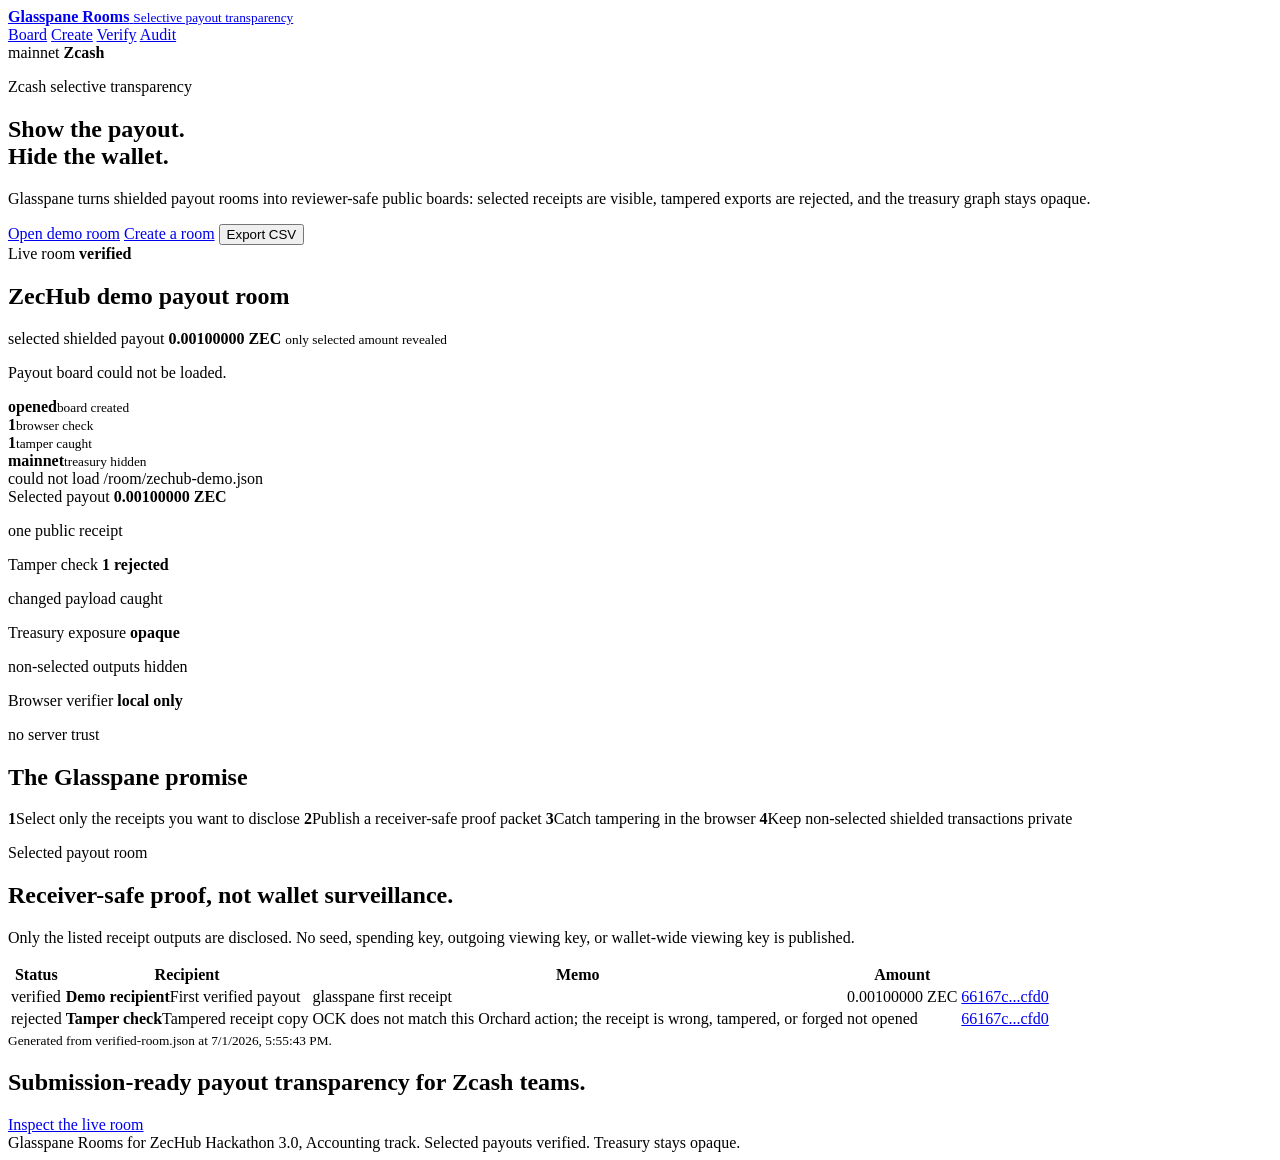
==== commit 92c1690e: "fix: simplify website navigation" ====
--- a/web/index.html
+++ b/web/index.html
@@ -30,11 +30,9 @@
       </span>
     </a>
     <nav class="gp-nav premium-nav" aria-label="Primary">
-      <a class="active" href="/">Home</a>
-      <a href="/room/zechub-demo">Live board</a>
-      <a href="/room/create">Create room</a>
-      <a href="/receipt.html">Decoder</a>
-      <a href="/boundary">Boundary</a>
+      <a href="/room/zechub-demo">Board</a>
+      <a href="/room/create">Create</a>
+      <a href="/room/create#browser-verify-title">Verify</a>
       <a href="/audit">Audit</a>
     </nav>
     <div class="premium-network" aria-label="Network">
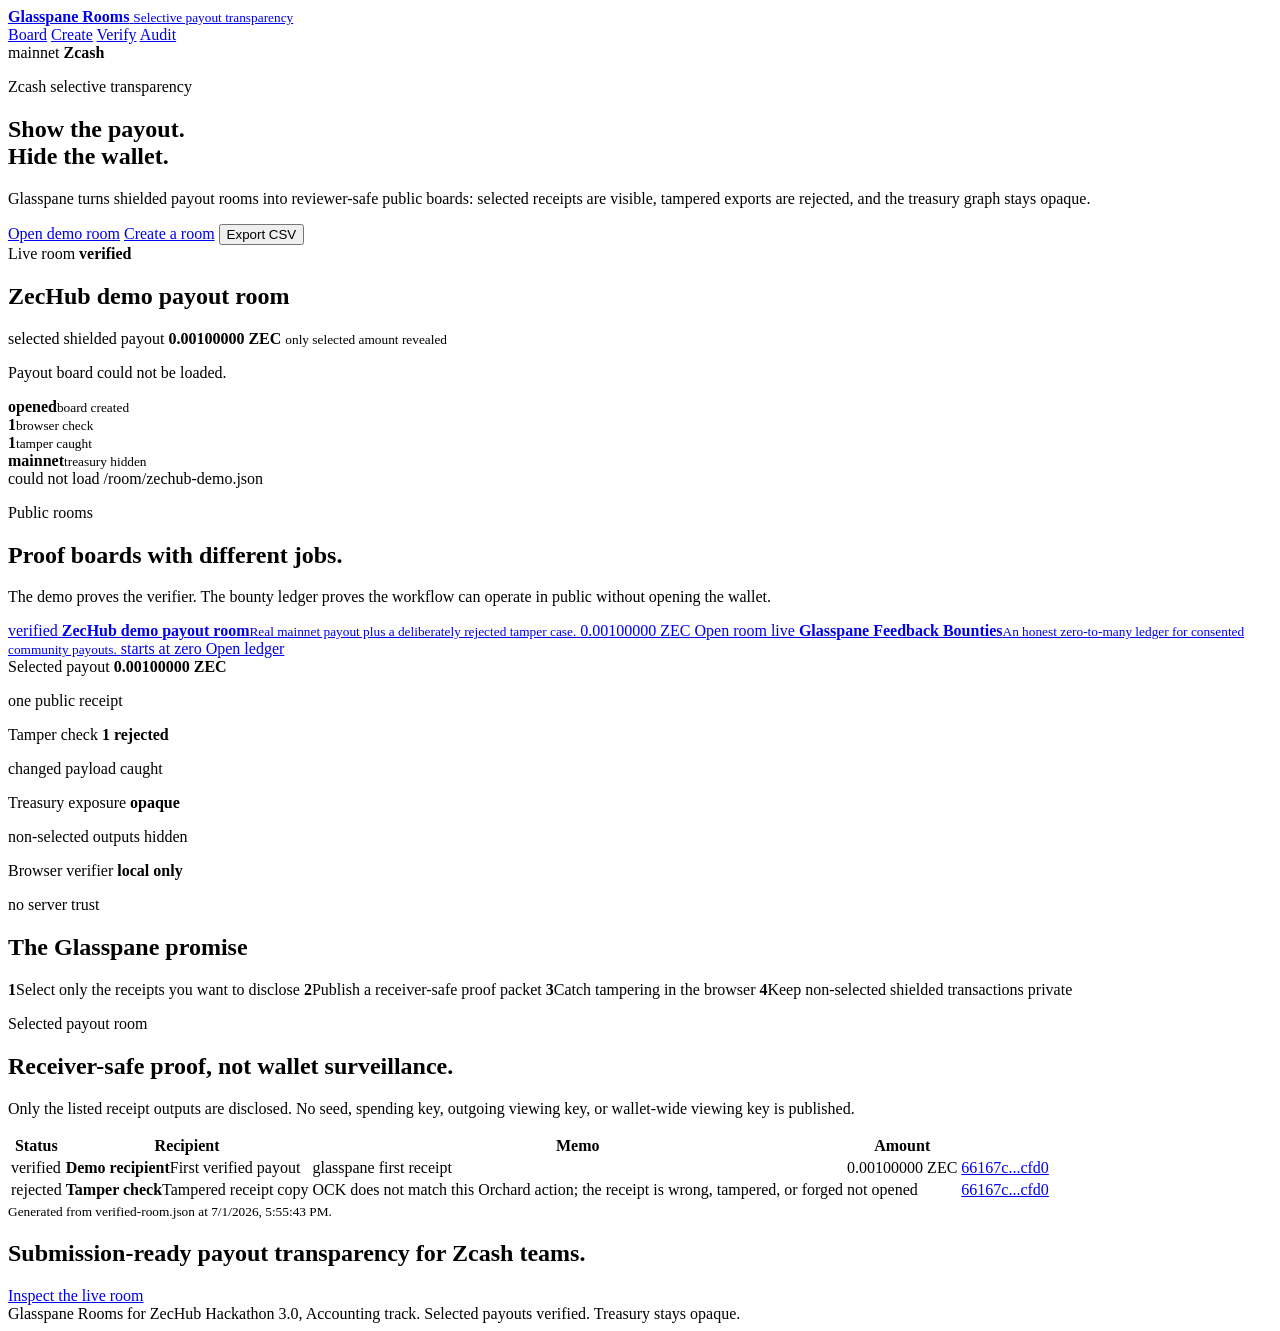
==== commit d3309891: "feat: add live feedback bounty ledger" ====
--- a/web/index.html
+++ b/web/index.html
@@ -35,7 +35,7 @@
       <a href="/room/create#browser-verify-title">Verify</a>
       <a href="/audit">Audit</a>
     </nav>
-    <div class="premium-network" aria-label="Network">
+    <div class="premium-network" role="group" aria-label="Network">
       <span><span class="gp-dot" aria-hidden="true"></span>mainnet</span>
       <strong>Zcash</strong>
     </div>
@@ -66,7 +66,7 @@
           <small>only selected amount revealed</small>
         </div>
         <p id="summary">1 selected shielded payout verified, 1 tampered receipt rejected, rest of treasury opaque.</p>
-        <div class="premium-room-steps" aria-label="Room status">
+        <div class="premium-room-steps" role="group" aria-label="Room status">
           <div><span class="step-dot green"></span><strong>opened</strong><small>board created</small></div>
           <div><span class="step-dot green"></span><strong id="verified-count">1</strong><small>browser check</small></div>
           <div><span class="step-dot red"></span><strong id="rejected-count">1</strong><small>tamper caught</small></div>
@@ -74,6 +74,30 @@
         </div>
         <div id="load-error" class="gp-error" hidden></div>
       </aside>
+    </section>
+
+    <section class="premium-room-index" aria-labelledby="rooms-title">
+      <div class="premium-room-index-head">
+        <div>
+          <p class="premium-pill"><span class="gp-dot" aria-hidden="true"></span>Public rooms</p>
+          <h2 id="rooms-title">Proof boards with different jobs.</h2>
+        </div>
+        <p>The demo proves the verifier. The bounty ledger proves the workflow can operate in public without opening the wallet.</p>
+      </div>
+      <div class="premium-room-list">
+        <a class="premium-room-row" href="/room/zechub-demo">
+          <span class="premium-room-status verified"><span class="gp-dot" aria-hidden="true"></span>verified</span>
+          <span><strong>ZecHub demo payout room</strong><small>Real mainnet payout plus a deliberately rejected tamper case.</small></span>
+          <span class="mono">0.00100000 ZEC</span>
+          <span>Open room</span>
+        </a>
+        <a class="premium-room-row" href="/room/glasspane-bounties">
+          <span class="premium-room-status open"><span class="gp-dot" aria-hidden="true"></span>live</span>
+          <span><strong>Glasspane Feedback Bounties</strong><small>An honest zero-to-many ledger for consented community payouts.</small></span>
+          <span class="mono">starts at zero</span>
+          <span>Open ledger</span>
+        </a>
+      </div>
     </section>
 
     <section class="premium-stat-grid" aria-label="Glasspane room facts">
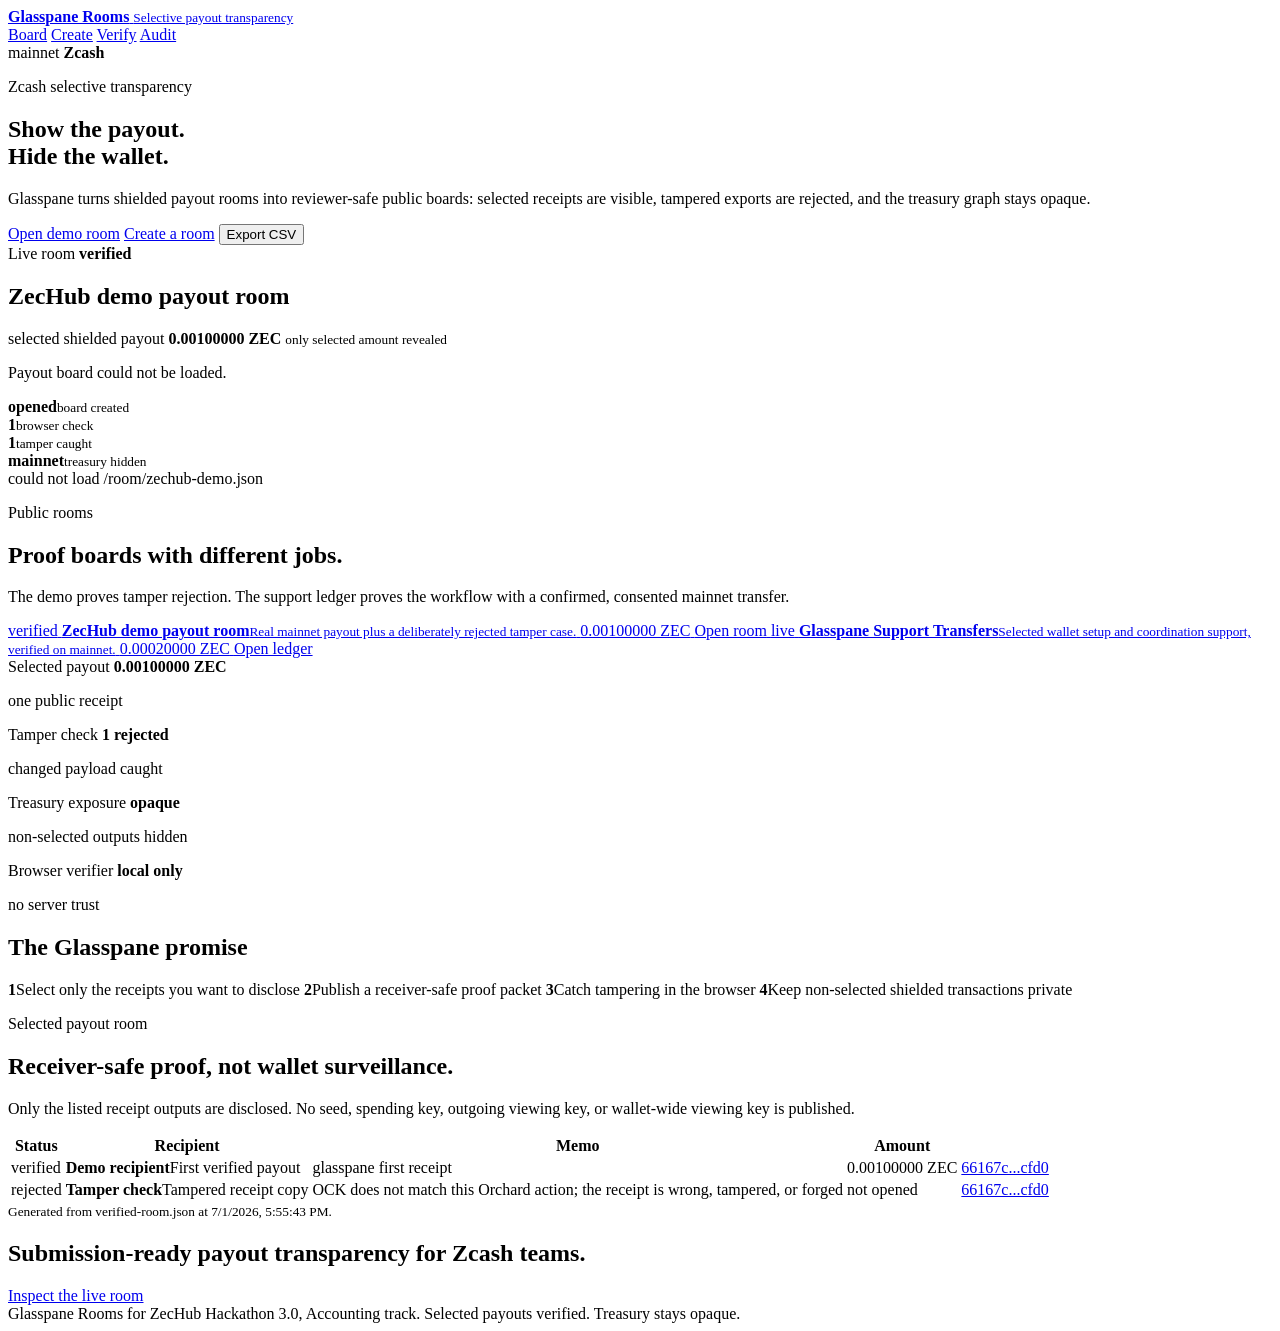
==== commit 02bd7056: "feat: ship self-serve payout room builder" ====
--- a/web/index.html
+++ b/web/index.html
@@ -11,15 +11,15 @@
 <meta property="og:description" content="Private payout boards for Zcash teams. Selected shielded payouts are verified while the rest of the treasury stays opaque." />
 <meta property="og:type" content="website" />
 <meta property="og:url" content="https://glasspane-iota.vercel.app/" />
-<meta property="og:image" content="https://glasspane-iota.vercel.app/room/og-glasspane-rooms.svg" />
+<meta property="og:image" content="https://glasspane-iota.vercel.app/room/og-glasspane-rooms.png" />
 <meta name="twitter:card" content="summary_large_image" />
 <meta name="twitter:title" content="Glasspane Rooms" />
 <meta name="twitter:description" content="Private payout boards for Zcash teams." />
-<meta name="twitter:image" content="https://glasspane-iota.vercel.app/room/og-glasspane-rooms.svg" />
+<meta name="twitter:image" content="https://glasspane-iota.vercel.app/room/og-glasspane-rooms.png" />
 <link rel="icon" href="/favicon.svg" type="image/svg+xml" />
 <link rel="stylesheet" href="/app.css?v=8" />
 </head>
-<body class="premium page-home">
+<body class="site premium page-home">
 <div class="gp-shell premium-shell">
   <header class="premium-topbar">
     <a class="gp-brand" href="/" aria-label="Glasspane home">
@@ -32,7 +32,7 @@
     <nav class="gp-nav premium-nav" aria-label="Primary">
       <a href="/room/zechub-demo">Board</a>
       <a href="/room/create">Create</a>
-      <a href="/room/create#browser-verify-title">Verify</a>
+      <a href="/room/create#payouts-title">Verify</a>
       <a href="/audit">Audit</a>
     </nav>
     <div class="premium-network" role="group" aria-label="Network">
@@ -82,7 +82,7 @@
           <p class="premium-pill"><span class="gp-dot" aria-hidden="true"></span>Public rooms</p>
           <h2 id="rooms-title">Proof boards with different jobs.</h2>
         </div>
-        <p>The demo proves the verifier. The bounty ledger proves the workflow can operate in public without opening the wallet.</p>
+        <p>The demo proves tamper rejection. The support ledger proves the workflow with a confirmed, consented mainnet transfer.</p>
       </div>
       <div class="premium-room-list">
         <a class="premium-room-row" href="/room/zechub-demo">
@@ -91,10 +91,10 @@
           <span class="mono">0.00100000 ZEC</span>
           <span>Open room</span>
         </a>
-        <a class="premium-room-row" href="/room/glasspane-bounties">
+        <a class="premium-room-row" href="/room/glasspane-support">
           <span class="premium-room-status open"><span class="gp-dot" aria-hidden="true"></span>live</span>
-          <span><strong>Glasspane Feedback Bounties</strong><small>An honest zero-to-many ledger for consented community payouts.</small></span>
-          <span class="mono">starts at zero</span>
+          <span><strong>Glasspane Support Transfers</strong><small>Selected wallet setup and coordination support, verified on mainnet.</small></span>
+          <span class="mono">0.00020000 ZEC</span>
           <span>Open ledger</span>
         </a>
       </div>
